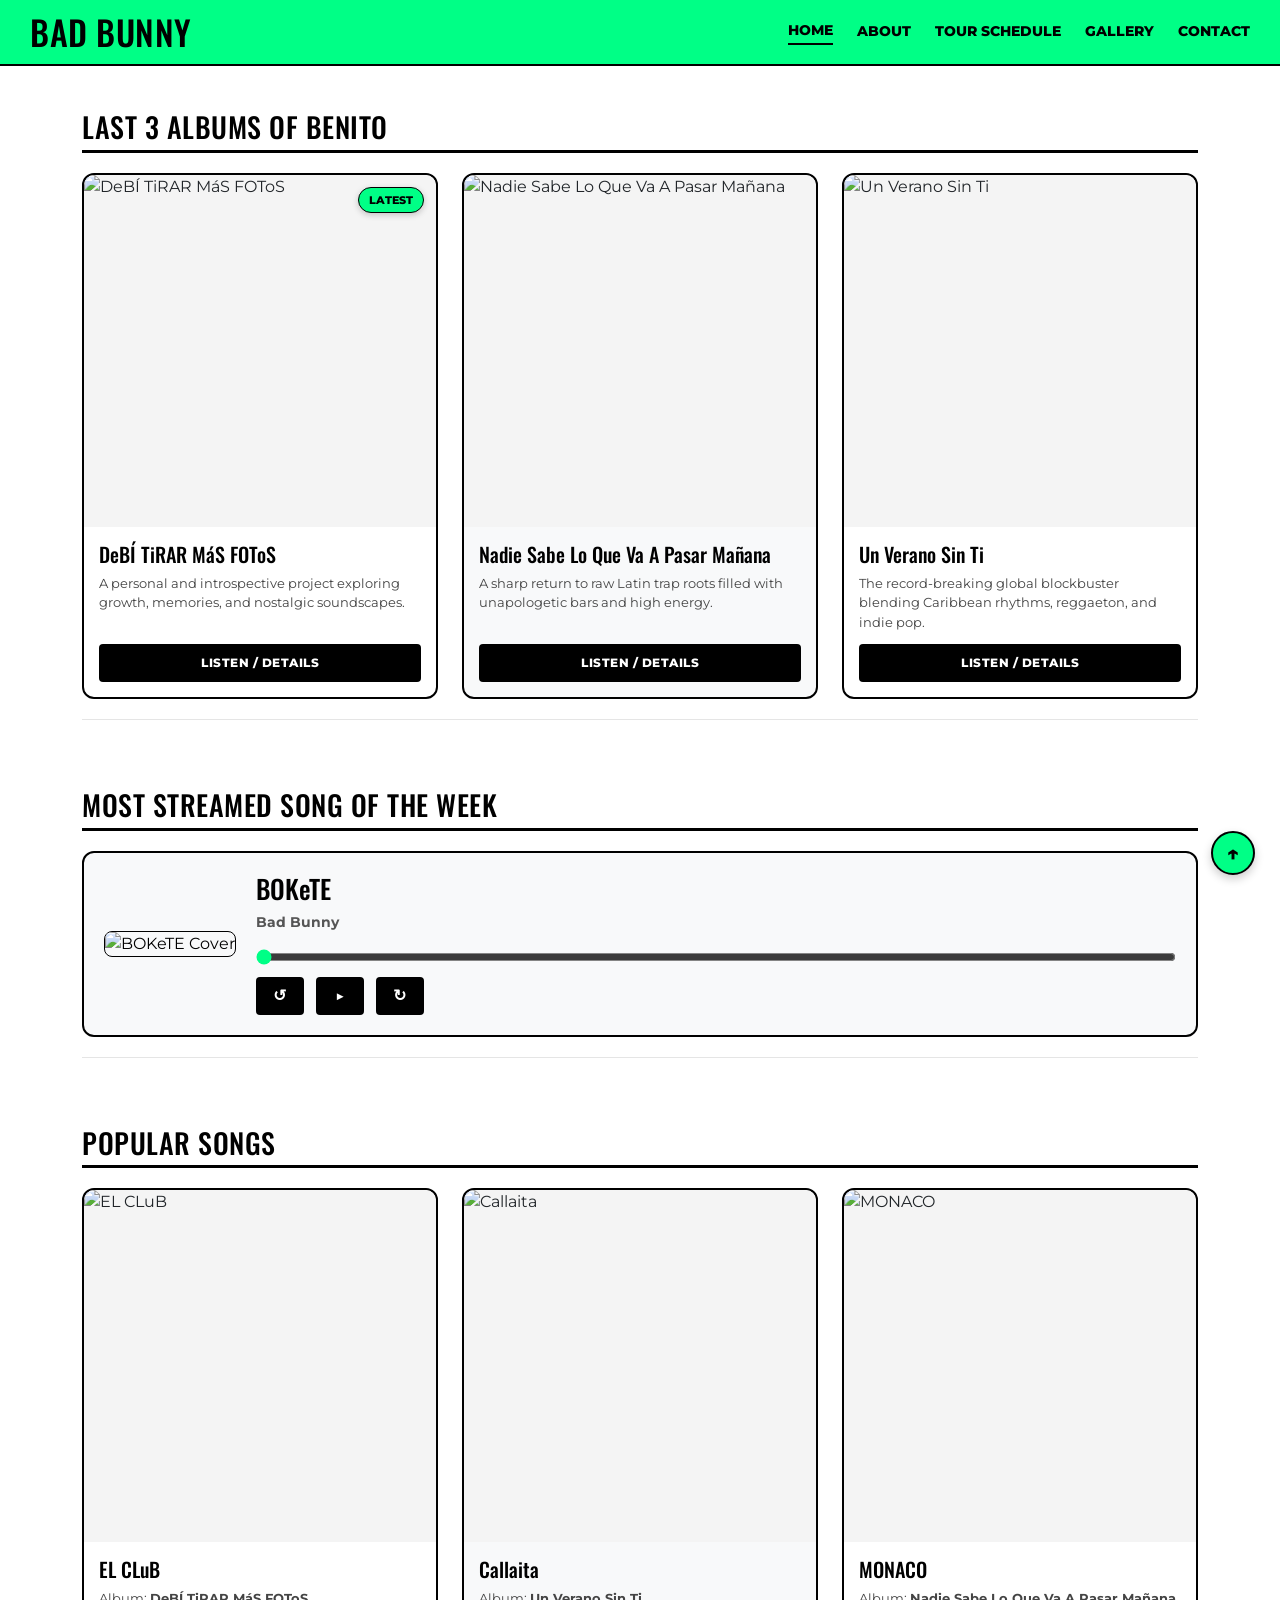
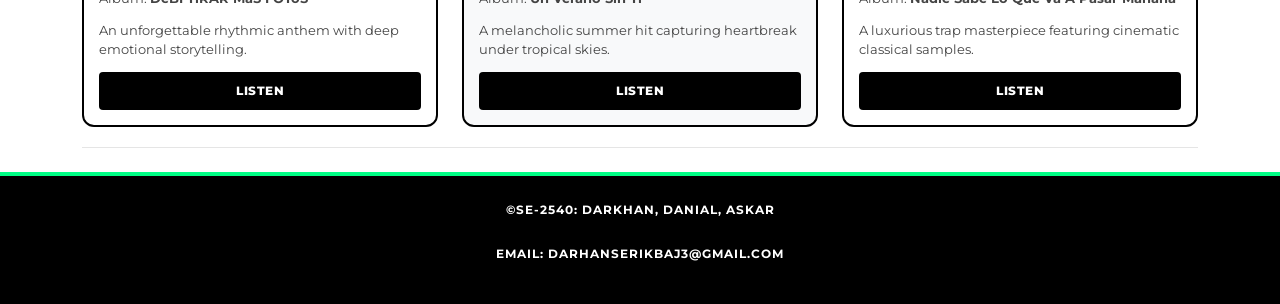
==== index.html @ 66175ad6 "first commit" ====
<!DOCTYPE html>
<html lang="en">
<head>
    <meta charset="UTF-8">
    <meta name="viewport" content="width=device-width, initial-scale=1.0">
    <title>Bad Bunny Fan Hub | Home</title>
    
    <!-- Google Fonts -->
    <link rel="preconnect" href="https://fonts.googleapis.com">
    <link rel="preconnect" href="https://fonts.gstatic.com" crossorigin>
    <link href="https://fonts.googleapis.com/css2?family=Montserrat:wght@400;600;800&family=Oswald:wght@500;700&display=swap" rel="stylesheet">
    
    <!-- Bootstrap 5 CSS -->
    <link href="https://cdn.jsdelivr.net/npm/bootstrap@5.3.2/dist/css/bootstrap.min.css" rel="stylesheet">
    
    <!-- Custom Stylesheet -->
    <link rel="stylesheet" href="css/style.css">
</head>
<body>

    <!-- Fixed Positioning: Back to Top Button -->
    <a href="#top" class="back-to-top" aria-label="Back to top">↑</a>
    <!-- Header & Navigation (Flexbox Layout) -->
    <header class="main-header sticky-top" id="top">
        <div class="logo">
            <h2>Bad Bunny</h2>
        </div>
        
        <button class="burger-menu" id="burger-menu" aria-label="Toggle navigation">
            <span class="bar"></span>
            <span class="bar"></span>
            <span class="bar"></span>
        </button>

        <nav class="nav-links" id="nav-links">
            <a href="index.html" class="active">Home</a>
            <a href="about.html">About</a>
            <a href="tour.html">Tour Schedule</a>
            <a href="gallery.html">Gallery</a>
            <a href="contact.html">Contact</a>
        </nav>
    </header>

    <!-- Main Content Container -->
    <main class="main-content-container py-4">
        <div class="container">

            <!-- Section 1: Albums (Bootstrap Grid) -->
            <section id="albums" class="section-block mb-5">
                <h2 class="section-title">Last 3 Albums of Benito</h2>
                <div class="row g-4">
                    <div class="col-12 col-md-4">
                        <div class="card h-100">
                            <!-- Absolute Positioning Badge -->
                            <span class="card-badge">Latest</span>
                            <img src="https://encrypted-tbn0.gstatic.com/images?q=tbn:ANd9GcTW1ghDEEoeGrYx0Fw_kegBJIexHgOB_OHAY4robn31mQ&s=10" class="card-img-top" alt="DeBÍ TiRAR MáS FOToS" loading="lazy">
                            <div class="card-content">
                                <h3>DeBÍ TiRAR MáS FOToS</h3>
                                <p>A personal and introspective project exploring growth, memories, and nostalgic soundscapes.</p>
                                <a href="tour.html" class="btn card-btn mt-auto">Listen / Details</a>
                            </div>
                        </div>
                    </div>
                    <div class="col-12 col-md-4">
                        <div class="card h-100">
                            <img src="https://i.scdn.co/image/ab67616d0000b2732ea1f035463d11e1fc3b193d" class="card-img-top" alt="Nadie Sabe Lo Que Va A Pasar Mañana" loading="lazy">
                            <div class="card-content">
                                <h3>Nadie Sabe Lo Que Va A Pasar Mañana</h3>
                                <p>A sharp return to raw Latin trap roots filled with unapologetic bars and high energy.</p>
                                <a href="tour.html" class="btn card-btn mt-auto">Listen / Details</a>
                            </div>
                        </div>
                    </div>
                    <div class="col-12 col-md-4">
                        <div class="card h-100">
                            <img src="https://encrypted-tbn0.gstatic.com/images?q=tbn:ANd9GcTIrISsiks4zW-sHj1C3ZH7IzXP04bk4N52OhLWPeNdrw&s=10" class="card-img-top" alt="Un Verano Sin Ti" loading="lazy">
                            <div class="card-content">
                                <h3>Un Verano Sin Ti</h3>
                                <p>The record-breaking global blockbuster blending Caribbean rhythms, reggaeton, and indie pop.</p>
                                <a href="tour.html" class="btn card-btn mt-auto">Listen / Details</a>
                            </div>
                        </div>
                    </div>
                </div>
            </section>

            <!-- Section 2: Music Player -->
            <section id="player" class="section-block mb-5">
                <h2 class="section-title">Most Streamed Song of the Week</h2>
                <div class="player-container">
                    <div class="player-cover">
                        <img src="https://i1.sndcdn.com/artworks-5yYoA8hu64nSq2NM-G4QqVw-t500x500.png" alt="BOKeTE Cover" loading="lazy">
                    </div>
                    <div class="player-info">
                        <h3>BOKeTE</h3>
                        <p class="artist-subtitle">Bad Bunny</p>
            
                        <audio id="audio-element">
                            <source src="bokete.mp3" type="audio/mpeg">
                            Your browser does not support the audio element.
                        </audio>

                        <div class="player-controls">
                            <input type="range" id="seek-bar" value="0" max="100">
                            <div class="button-group">
                                <button id="rewind-btn" class="btn icon-btn" title="Rewind 10s">↺</button>
                                <button id="play-btn" class="btn icon-btn play-icon-btn" title="Play / Pause">▶</button>
                                <button id="forward-btn" class="btn icon-btn" title="Forward 10s">↻</button>
                            </div>
                        </div>
                    </div>
                </div>
            </section>

            <!-- Section 3: Popular Tracks -->
            <section id="tracks" class="section-block">
                <h2 class="section-title">Popular Songs</h2>
                <div class="row g-4">
                    <div class="col-12 col-md-4">
                        <div class="card h-100">
                            <img src="https://images.genius.com/828187b5f0f1690aaadba7a6a3a61a8c.680x680x1.png" class="card-img-top" alt="EL CLuB" loading="lazy">
                            <div class="card-content">
                                <h3>EL CLuB</h3>
                                <p>Album: <strong>DeBÍ TiRAR MáS FOToS</strong></p>
                                <p>An unforgettable rhythmic anthem with deep emotional storytelling.</p>
                                <a href="https://music.apple.com" target="_blank" rel="noopener noreferrer" class="btn card-btn mt-auto">Listen</a>
                            </div>
                        </div>
                    </div>
                    <div class="col-12 col-md-4">
                        <div class="card h-100">
                            <img src="https://images.genius.com/0daaff2dd295e55d36bff74242e6f052.1000x1000x1.png" class="card-img-top" alt="Callaita" loading="lazy">
                            <div class="card-content">
                                <h3>Callaita</h3>
                                <p>Album: <strong>Un Verano Sin Ti</strong></p>
                                <p>A melancholic summer hit capturing heartbreak under tropical skies.</p>
                                <a href="https://music.apple.com" target="_blank" rel="noopener noreferrer" class="btn card-btn mt-auto">Listen</a>
                            </div>
                        </div>
                    </div>
                    <div class="col-12 col-md-4">
                        <div class="card h-100">
                            <img src="https://images.genius.com/fea8b559c0913ba2769e1125d32e6db0.1000x1000x1.jpg" class="card-img-top" alt="MONACO" loading="lazy">
                            <div class="card-content">
                                <h3>MONACO</h3>
                                <p>Album: <strong>Nadie Sabe Lo Que Va A Pasar Mañana</strong></p>
                                <p>A luxurious trap masterpiece featuring cinematic classical samples.</p>
                                <a href="https://music.apple.com" target="_blank" rel="noopener noreferrer" class="btn card-btn mt-auto">Listen</a>
                            </div>
                        </div>
                    </div>
                </div>
            </section>

        </div>
    </main>

    <!-- Footer with Contact Info & Social Links -->
    <footer class="main-footer">
        <div class="footer-content">
            <p>&copy;SE-2540: Darkhan, Danial, Askar</p>
            <p class="footer-contact">Email: <a href="darhanserikbaj3@gmail.com"></a>darhanserikbaj3@gmail.com</p>
        </div>
    </footer>

    <!-- Bootstrap 5 JS -->
    <script src="https://cdn.jsdelivr.net/npm/bootstrap@5.3.2/dist/js/bootstrap.bundle.min.js"></script>
    
    <!-- Audio Player & Burger Menu JavaScript -->
    <script>
        const audio = document.getElementById('audio-element');
        const playBtn = document.getElementById('play-btn');
        const rewindBtn = document.getElementById('rewind-btn');
        const forwardBtn = document.getElementById('forward-btn');
        const seekBar = document.getElementById('seek-bar');

        if(playBtn) {
            playBtn.addEventListener('click', () => {
                if (audio.paused) {
                    audio.play();
                    playBtn.textContent = '❚❚';
                } else {
                    audio.pause();
                    playBtn.textContent = '▶';
                }
            });
            rewindBtn.addEventListener('click', () => audio.currentTime = Math.max(0, audio.currentTime - 10));
            forwardBtn.addEventListener('click', () => {
                if (audio.duration) audio.currentTime = Math.min(audio.duration, audio.currentTime + 10);
            });
            audio.addEventListener('timeupdate', () => {
                if (audio.duration) seekBar.value = (audio.currentTime / audio.duration) * 100;
            });
            seekBar.addEventListener('input', () => {
                if (audio.duration) audio.currentTime = (seekBar.value / 100) * audio.duration;
            });
        }

        const burgerMenu = document.getElementById('burger-menu');
        const navLinks = document.getElementById('nav-links');
        burgerMenu.addEventListener('click', () => {
            burgerMenu.classList.toggle('active');
            navLinks.classList.toggle('active');
        });
    </script>
</body>
</html>
---- css/style.css ----
/* ===================================================
   1. GOOGLE FONTS IMPORT & CSS VARIABLES
   =================================================== */
@import url('https://fonts.googleapis.com/css2?family=Montserrat:wght@400;600;800&family=Oswald:wght@500;700&display=swap');

:root {
    --primary-color: #00ff86;
    --dark-bg: #000000;
    --light-bg: #ffffff;
    --card-alt-bg: #f8f9fa;
    --font-heading: 'Oswald', sans-serif;
    --font-body: 'Montserrat', sans-serif;
}

/* ===================================================
   2. BASE & STICKY FOOTER LAYOUT
   =================================================== */
html {
    scroll-behavior: smooth;
    height: 100%;
}

* {
    box-sizing: border-box;
    margin: 0;
    padding: 0;
}

body {
    display: flex;
    flex-direction: column;
    min-height: 100vh;
    font-family: var(--font-body);
    background-color: var(--light-bg);
    color: var(--dark-bg);
    line-height: 1.5;
}

/* Flex grow container ensures the main content expands to push footer down */
.main-content-container, 
main {
    flex: 1 0 auto;
    width: 100%;
}

/* ===================================================
   3. HEADER & FLEXBOX NAVIGATION
   =================================================== */
.main-header {
    background-color: var(--primary-color);
    color: var(--dark-bg);
    padding: 15px 30px;
    border-bottom: 2px solid var(--dark-bg);
    position: sticky;
    top: 0;
    z-index: 1000;
    display: flex;
    align-items: center;
    justify-content: space-between; 
}

.main-header h2 {
    font-family: var(--font-heading);
    font-size: 34px;
    letter-spacing: 0.5px;
    text-transform: uppercase;
    color: var(--dark-bg);
    margin: 0;
    line-height: 1;
}

.main-header .nav-links {
    display: flex;
    gap: 24px;
    align-items: center;
}

.main-header .nav-links a {
    color: var(--dark-bg);
    text-decoration: none;
    font-family: var(--font-body);
    font-weight: 800;
    font-size: 14px;
    text-transform: uppercase;
    transition: color 0.2s ease, border-bottom 0.2s ease;
    padding-bottom: 2px;
}

.main-header .nav-links a:hover,
.main-header .nav-links a:focus {
    color: #ffffff;
    outline: none;
}

.main-header .nav-links a.active {
    border-bottom: 2px solid var(--dark-bg);
}

/* Burger Menu Button (Relative Position) */
.burger-menu {
    display: none;
    flex-direction: column;
    justify-content: space-between;
    width: 30px;
    height: 21px;
    background: transparent;
    border: none;
    cursor: pointer;
    padding: 0;
    z-index: 1100;
    position: relative;
}

.burger-menu .bar {
    width: 100%;
    height: 3px;
    background-color: var(--dark-bg);
    border-radius: 2px;
    transition: all 0.3s ease;
}

.burger-menu.active .bar:nth-child(1) {
    transform: translateY(9px) rotate(45deg);
}

.burger-menu.active .bar:nth-child(2) {
    opacity: 0;
}

.burger-menu.active .bar:nth-child(3) {
    transform: translateY(-9px) rotate(-45deg);
}

/* ===================================================
   4. SECTION BLOCKS & TYPOGRAPHY
   =================================================== */
.section-block {
    background: var(--light-bg);
    padding: 20px 0;
    border-bottom: 1px solid #e5e5e5;
}

.section-title {
    margin-bottom: 20px;
    color: var(--dark-bg);
    font-family: var(--font-heading);
    font-size: 28px;
    text-transform: uppercase;
    letter-spacing: 0.5px;
    border-bottom: 3px solid var(--dark-bg);
    padding-bottom: 6px;
}

/* ===================================================
   5. CARDS, BORDERS, POSITIONING & PSEUDO-CLASSES
   =================================================== */
.card {
    background: var(--light-bg);
    border: 2px solid var(--dark-bg);
    border-radius: 12px;
    overflow: hidden;
    display: flex;
    flex-direction: column;
    transition: transform 0.2s ease, box-shadow 0.2s ease;
    position: relative; /* Container for absolute child elements */
}

/* ABSOLUTE POSITIONING REQUIREMENT */
.card-badge {
    position: absolute;
    top: 12px;
    right: 12px;
    background-color: var(--primary-color);
    color: var(--dark-bg);
    font-family: var(--font-body);
    font-weight: 800;
    font-size: 11px;
    text-transform: uppercase;
    padding: 4px 10px;
    border-radius: 20px;
    border: 1px solid var(--dark-bg);
    box-shadow: 0 2px 6px rgba(0,0,0,0.2);
    z-index: 10;
}

/* FIXED POSITIONING REQUIREMENT */
.back-to-top {
    position: fixed;
    bottom: 25px;
    right: 25px;
    width: 44px;
    height: 44px;
    background-color: var(--primary-color);
    color: var(--dark-bg);
    border: 2px solid var(--dark-bg);
    border-radius: 50%;
    display: flex;
    align-items: center;
    justify-content: center;
    font-weight: 800;
    font-size: 20px;
    text-decoration: none;
    box-shadow: 0 4px 10px rgba(0,0,0,0.2);
    z-index: 1050;
    transition: transform 0.2s ease, background-color 0.2s ease;
}

.back-to-top:hover,
.back-to-top:focus {
    background-color: var(--dark-bg);
    color: var(--primary-color);
    transform: translateY(-3px);
    outline: none;
}

.card img, 
.card .card-img-top {
    border-top-left-radius: 10px;
    border-top-right-radius: 10px;
    width: 100%;
    aspect-ratio: 1 / 1;
    object-fit: cover;
    background-color: #f4f4f4;
}

/* Alternating Card Backgrounds using :nth-child() */
.row .col-12:nth-child(even) .card {
    background-color: var(--card-alt-bg);
}

.card:hover {
    transform: translateY(-4px);
    box-shadow: 0 6px 18px rgba(0,0,0,0.15);
}

.card-content {
    padding: 15px;
    display: flex;
    flex-direction: column;
    flex-grow: 1;
}

.card-content h3 {
    font-family: var(--font-heading);
    font-size: 20px;
    color: var(--dark-bg);
    margin-bottom: 8px;
}

.card-content p {
    color: #444444;
    font-size: 13px;
    margin-bottom: 12px;
}

/* ===================================================
   6. CUSTOM CSS GRID LAYOUTS (REQUIREMENT)
   =================================================== */
.gallery-grid {
    display: grid;
    grid-template-columns: repeat(3, 1fr);
    gap: 24px;
}

.tour-grid {
    display: grid;
    grid-template-columns: repeat(3, 1fr);
    gap: 20px;
}

.tour-grid-card {
    background: var(--card-alt-bg);
    border: 2px solid var(--dark-bg);
    border-radius: 10px;
    padding: 20px;
    transition: transform 0.2s ease;
}

.tour-grid-card:hover {
    transform: translateY(-3px);
}

.tour-grid-card h3 {
    font-family: var(--font-heading);
    font-size: 20px;
    margin-bottom: 8px;
}

.tour-grid-card p {
    font-size: 13px;
    color: #444444;
    margin: 0;
}

/* ===================================================
   7. BUTTONS & CONTROLS
   =================================================== */
.btn {
    display: inline-block;
    text-align: center;
    background-color: var(--dark-bg);
    color: #ffffff;
    border: none;
    border-radius: 4px;
    padding: 10px 14px;
    font-family: var(--font-body);
    font-size: 12px;
    font-weight: 800;
    text-transform: uppercase;
    letter-spacing: 0.5px;
    transition: background-color 0.2s ease, color 0.2s ease;
    text-decoration: none;
    cursor: pointer;
}

.btn:hover, 
.btn:focus {
    background-color: var(--primary-color);
    color: var(--dark-bg);
    outline: none;
}

/* ===================================================
   8. AUDIO PLAYER
   =================================================== */
.player-container {
    display: flex;
    gap: 20px;
    align-items: center;
    background: var(--card-alt-bg);
    border: 2px solid var(--dark-bg);
    border-radius: 12px;
    padding: 20px;
}

.player-cover img {
    width: 140px;
    height: 140px;
    object-fit: cover;
    border: 1px solid var(--dark-bg);
    border-radius: 8px;
}

.player-info {
    flex-grow: 1;
}

.player-info h3 {
    font-family: var(--font-heading);
    font-size: 26px;
}

.artist-subtitle {
    font-weight: 700;
    color: #555555;
    font-size: 14px;
}

.player-controls {
    display: flex;
    flex-direction: column;
    gap: 12px;
    margin-top: 10px;
    width: 100%;
}

#seek-bar {
    width: 100%;
    accent-color: var(--primary-color);
    cursor: pointer;
}

.button-group {
    display: flex;
    gap: 12px;
}

.icon-btn {
    font-size: 16px;
    min-width: 48px;
    height: 38px;
    display: inline-flex;
    align-items: center;
    justify-content: center;
}

/* ===================================================
   9. TABLES & FORMS
   =================================================== */
.custom-table {
    width: 100%;
    border-collapse: collapse;
    margin-top: 15px;
    border-radius: 8px;
    overflow: hidden;
}

.custom-table th, 
.custom-table td {
    padding: 12px 15px;
    border: 1px solid #dddddd;
    text-align: left;
}

.custom-table th {
    background-color: var(--dark-bg);
    color: var(--primary-color);
    font-family: var(--font-heading);
    text-transform: uppercase;
}

/* Alternating Table Rows via :nth-child() */
.custom-table tbody tr:nth-child(even) {
    background-color: #f2f2f2;
}

.form-control:focus {
    border-color: var(--primary-color);
    box-shadow: 0 0 0 0.25rem rgba(0, 255, 134, 0.25);
}

/* ===================================================
   10. FOOTER WITH CONTACT & SOCIAL LINKS
   =================================================== */
.main-footer {
    flex-shrink: 0;
    margin-top: auto;
    background-color: var(--dark-bg);
    border-top: 4px solid var(--primary-color);
    color: #ffffff;
    text-align: center;
    padding: 25px 15px;
    font-family: var(--font-body);
    font-size: 12px;
    font-weight: 700;
    text-transform: uppercase;
    letter-spacing: 1px;
}

.footer-content {
    display: flex;
    flex-direction: column;
    gap: 10px;
    align-items: center;
}

.footer-contact a {
    color: var(--primary-color);
    text-decoration: none;
}

.footer-contact a:hover {
    text-decoration: underline;
}

.footer-socials {
    display: flex;
    gap: 18px;
    margin-top: 4px;
}

.footer-socials a {
    color: #ffffff;
    text-decoration: none;
    transition: color 0.2s ease;
}

.footer-socials a:hover,
.footer-socials a:focus {
    color: var(--primary-color);
}

/* ===================================================
   11. RESPONSIVE MEDIA QUERIES
   =================================================== */
@media screen and (max-width: 768px) {
    .burger-menu {
        display: flex;
    }

    .main-header .nav-links {
        position: absolute;
        top: 100%;
        left: 0;
        width: 100%;
        background-color: var(--primary-color);
        flex-direction: column;
        padding: 20px 0;
        gap: 18px;
        border-bottom: 2px solid var(--dark-bg);
        display: none;
        box-shadow: 0 4px 10px rgba(0, 0, 0, 0.15);
    }

    .main-header .nav-links.active {
        display: flex;
    }

    /* Custom Grid Responsive Breakpoints */
    .gallery-grid {
        grid-template-columns: repeat(2, 1fr);
    }

    .tour-grid {
        grid-template-columns: 1fr;
    }

    .player-container {
        flex-direction: column;
        text-align: center;
    }

    .player-cover img {
        margin: 0 auto;
    }

    .button-group {
        justify-content: center;
    }
}

@media screen and (max-width: 480px) {
    .main-header {
        padding: 12px 20px;
    }

    .main-header h2 {
        font-size: 28px;
    }

    .section-title {
        font-size: 22px;
    }

    .gallery-grid {
        grid-template-columns: 1fr;
    }

    .back-to-top {
        width: 38px;
        height: 38px;
        font-size: 16px;
        bottom: 15px;
        right: 15px;
    }
}
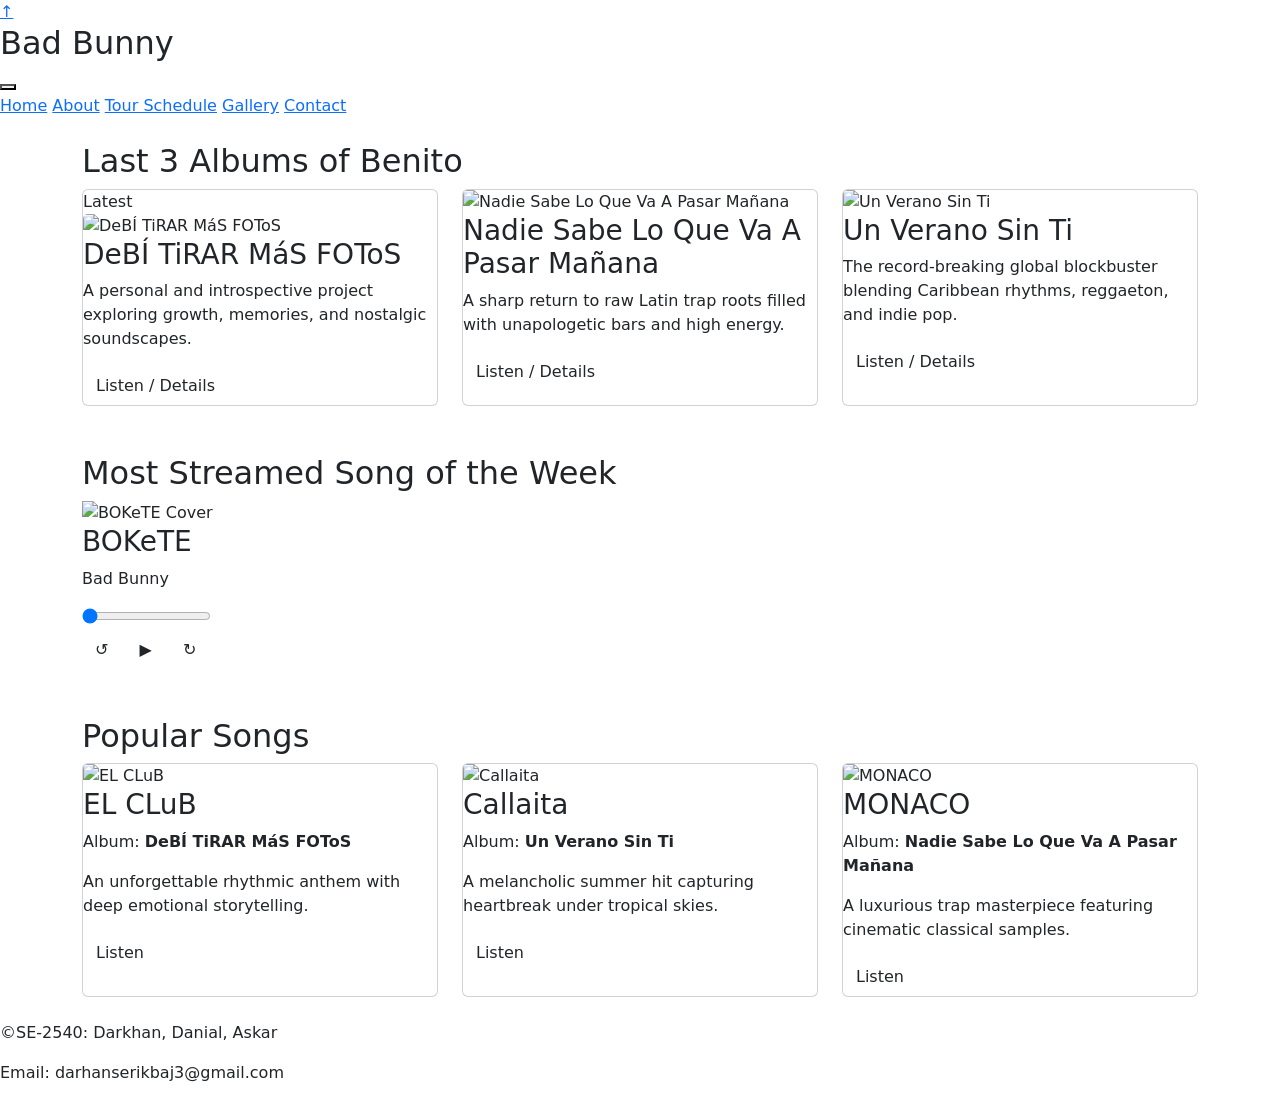
==== commit 353f2f3a: "added mainpage" ====
--- a/index.html
+++ b/index.html
@@ -5,22 +5,17 @@
     <meta name="viewport" content="width=device-width, initial-scale=1.0">
     <title>Bad Bunny Fan Hub | Home</title>
     
-    <!-- Google Fonts -->
     <link rel="preconnect" href="https://fonts.googleapis.com">
     <link rel="preconnect" href="https://fonts.gstatic.com" crossorigin>
     <link href="https://fonts.googleapis.com/css2?family=Montserrat:wght@400;600;800&family=Oswald:wght@500;700&display=swap" rel="stylesheet">
     
-    <!-- Bootstrap 5 CSS -->
     <link href="https://cdn.jsdelivr.net/npm/bootstrap@5.3.2/dist/css/bootstrap.min.css" rel="stylesheet">
     
-    <!-- Custom Stylesheet -->
     <link rel="stylesheet" href="css/style.css">
 </head>
 <body>
-
-    <!-- Fixed Positioning: Back to Top Button -->
+    <div id="top"></div>
     <a href="#top" class="back-to-top" aria-label="Back to top">↑</a>
-    <!-- Header & Navigation (Flexbox Layout) -->
     <header class="main-header sticky-top" id="top">
         <div class="logo">
             <h2>Bad Bunny</h2>
@@ -41,17 +36,14 @@
         </nav>
     </header>
 
-    <!-- Main Content Container -->
     <main class="main-content-container py-4">
         <div class="container">
 
-            <!-- Section 1: Albums (Bootstrap Grid) -->
             <section id="albums" class="section-block mb-5">
                 <h2 class="section-title">Last 3 Albums of Benito</h2>
                 <div class="row g-4">
                     <div class="col-12 col-md-4">
                         <div class="card h-100">
-                            <!-- Absolute Positioning Badge -->
                             <span class="card-badge">Latest</span>
                             <img src="https://encrypted-tbn0.gstatic.com/images?q=tbn:ANd9GcTW1ghDEEoeGrYx0Fw_kegBJIexHgOB_OHAY4robn31mQ&s=10" class="card-img-top" alt="DeBÍ TiRAR MáS FOToS" loading="lazy">
                             <div class="card-content">
@@ -84,7 +76,6 @@
                 </div>
             </section>
 
-            <!-- Section 2: Music Player -->
             <section id="player" class="section-block mb-5">
                 <h2 class="section-title">Most Streamed Song of the Week</h2>
                 <div class="player-container">
@@ -96,7 +87,7 @@
                         <p class="artist-subtitle">Bad Bunny</p>
             
                         <audio id="audio-element">
-                            <source src="bokete.mp3" type="audio/mpeg">
+                            <source src="assests/audio/bokete.mp3" type="audio/mpeg">
                             Your browser does not support the audio element.
                         </audio>
 
@@ -112,7 +103,6 @@
                 </div>
             </section>
 
-            <!-- Section 3: Popular Tracks -->
             <section id="tracks" class="section-block">
                 <h2 class="section-title">Popular Songs</h2>
                 <div class="row g-4">
@@ -155,7 +145,6 @@
         </div>
     </main>
 
-    <!-- Footer with Contact Info & Social Links -->
     <footer class="main-footer">
         <div class="footer-content">
             <p>&copy;SE-2540: Darkhan, Danial, Askar</p>
@@ -166,7 +155,6 @@
     <!-- Bootstrap 5 JS -->
     <script src="https://cdn.jsdelivr.net/npm/bootstrap@5.3.2/dist/js/bootstrap.bundle.min.js"></script>
     
-    <!-- Audio Player & Burger Menu JavaScript -->
     <script>
         const audio = document.getElementById('audio-element');
         const playBtn = document.getElementById('play-btn');
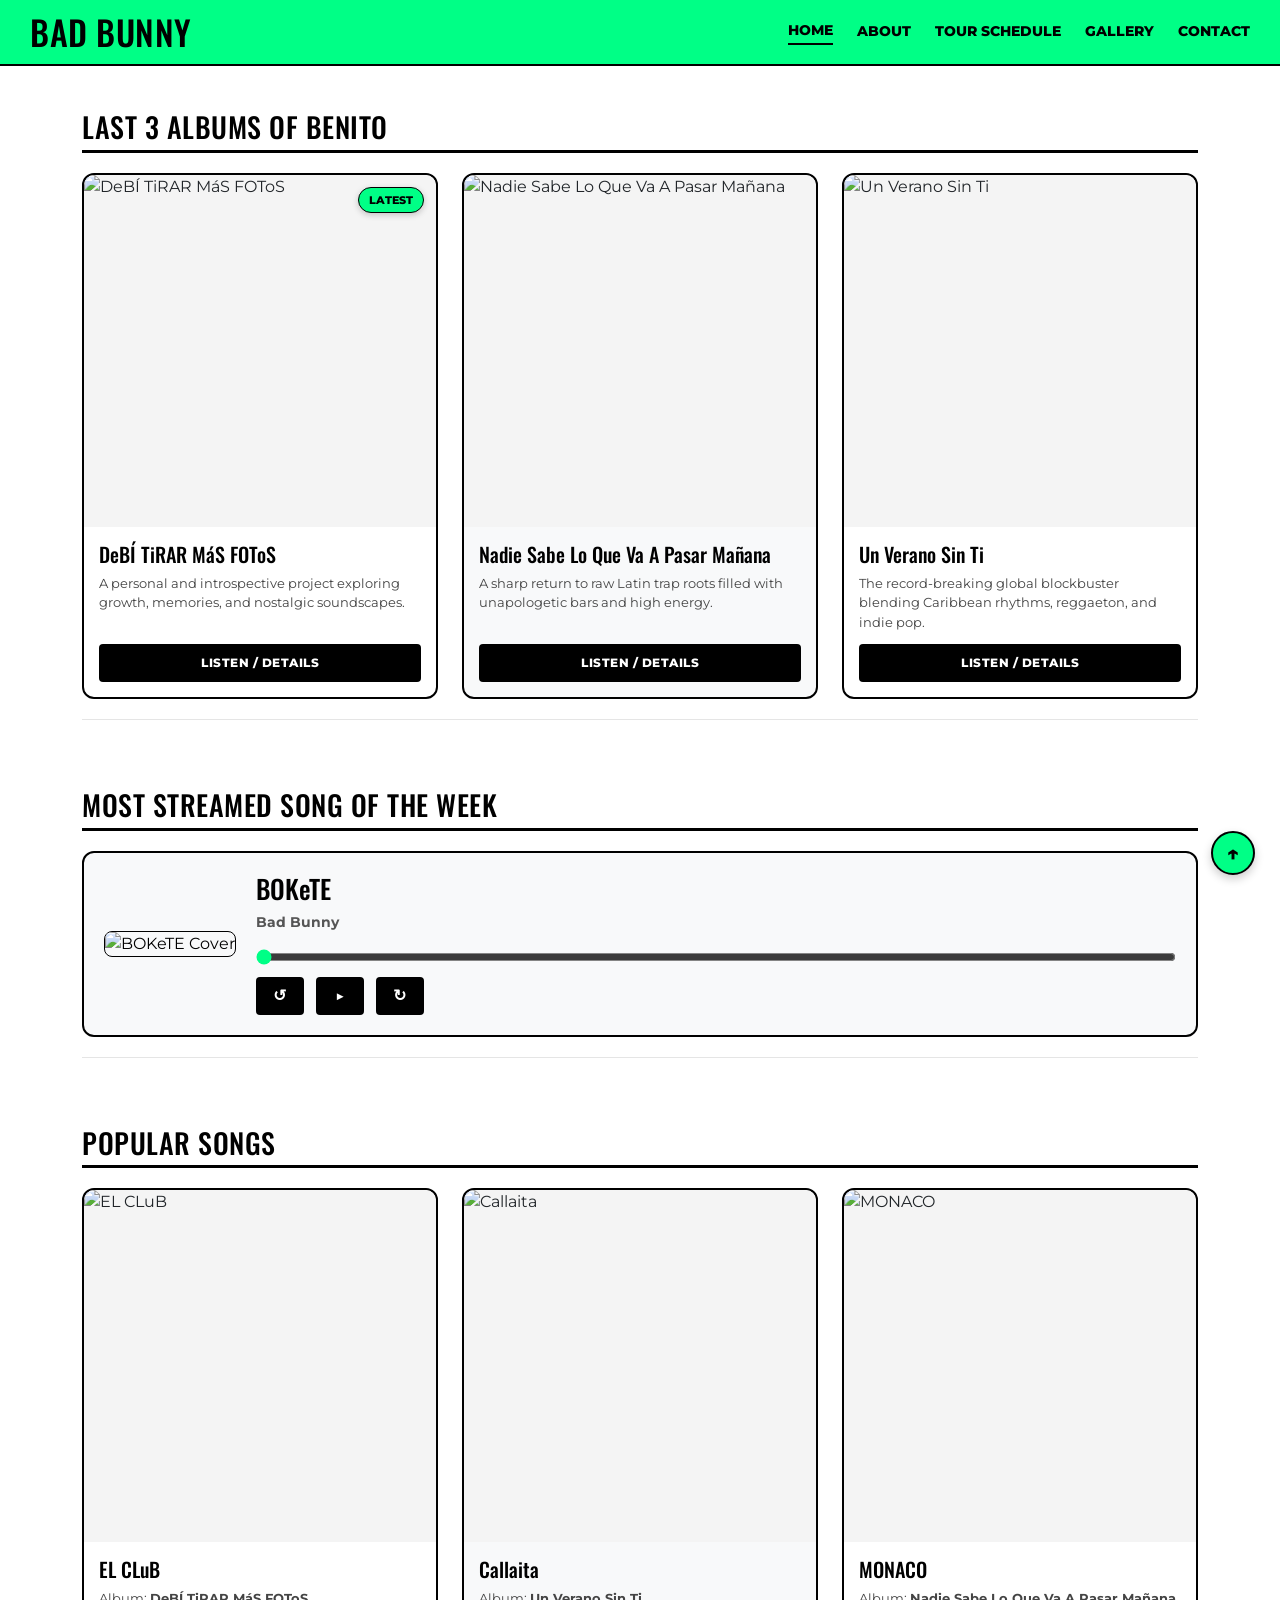
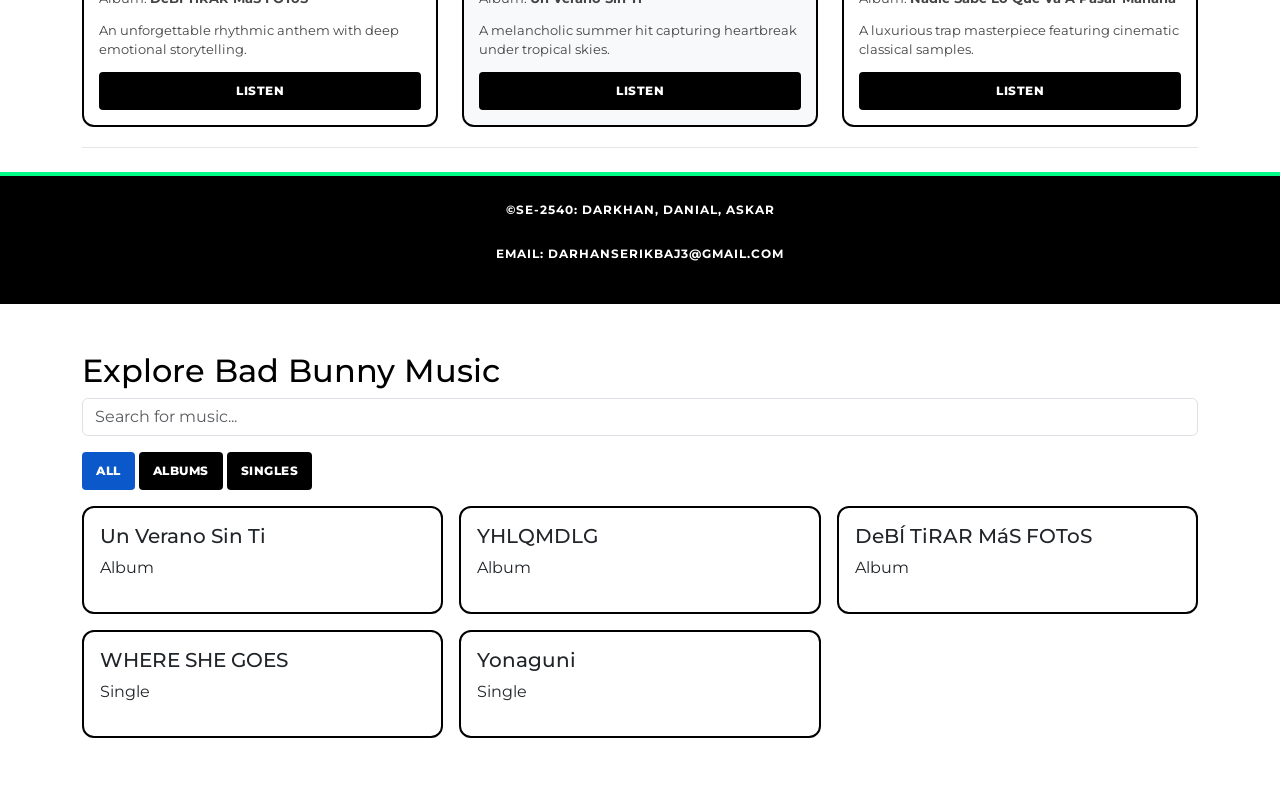
==== commit 9a31cab3: "feat: add search filter and gallery" ====
--- a/index.html
+++ b/index.html
@@ -191,5 +191,91 @@
             navLinks.classList.toggle('active');
         });
     </script>
+
+<section class="container my-5">
+  <h2>Explore Bad Bunny Music</h2>
+
+  <input
+    type="text"
+    id="musicSearch"
+    class="form-control mb-3"
+    placeholder="Search for music..."
+  >
+
+  <div class="mb-3">
+    <button
+      class="btn btn-primary music-filter active"
+      data-filter="all">
+      All
+    </button>
+
+    <button
+      class="btn btn-outline-primary music-filter"
+      data-filter="album">
+      Albums
+    </button>
+
+    <button
+      class="btn btn-outline-primary music-filter"
+      data-filter="single">
+      Singles
+    </button>
+  </div>
+
+  <div class="row g-3" id="musicList">
+
+    <div class="col-md-4 music-item"
+         data-category="album">
+      <div class="card p-3">
+        <h5>Un Verano Sin Ti</h5>
+        <p>Album</p>
+      </div>
+    </div>
+
+    <div class="col-md-4 music-item"
+         data-category="album">
+      <div class="card p-3">
+        <h5>YHLQMDLG</h5>
+        <p>Album</p>
+      </div>
+    </div>
+
+    <div class="col-md-4 music-item"
+         data-category="album">
+      <div class="card p-3">
+        <h5>DeBÍ TiRAR MáS FOToS</h5>
+        <p>Album</p>
+      </div>
+    </div>
+
+    <div class="col-md-4 music-item"
+         data-category="single">
+      <div class="card p-3">
+        <h5>WHERE SHE GOES</h5>
+        <p>Single</p>
+      </div>
+    </div>
+
+    <div class="col-md-4 music-item"
+         data-category="single">
+      <div class="card p-3">
+        <h5>Yonaguni</h5>
+        <p>Single</p>
+      </div>
+    </div>
+
+  </div>
+
+  <p id="noMusicResults"
+     class="mt-3"
+     style="display:none;">
+    No matching music found.
+  </p>
+</section>
+
+
+<script src="https://code.jquery.com/jquery-3.7.1.min.js"></script>
+<script src="js/gallery.js"></script>
+
 </body>
 </html>
--- a/css/style.css
+++ b/css/style.css
@@ -0,0 +1,591 @@
+/*-----------------
+html, body, * and all common things
+-----------------*/
+@import url('https://fonts.googleapis.com/css2?family=Montserrat:wght@400;600;800&family=Oswald:wght@500;700&display=swap');
+
+:root {
+    --primary-color: #00ff86;
+    --dark-bg: #000000;
+    --light-bg: #ffffff;
+    --card-alt-bg: #f8f9fa;
+    --font-heading: 'Oswald', sans-serif;
+    --font-body: 'Montserrat', sans-serif;
+}
+
+html {
+    scroll-behavior: smooth;
+    height: 100%;
+}
+
+* {
+    box-sizing: border-box;
+    margin: 0;
+    padding: 0;
+}
+
+body {
+    display: flex;
+    flex-direction: column;
+    min-height: 100vh;
+    font-family: var(--font-body);
+    background-color: var(--light-bg);
+    color: var(--dark-bg);
+    line-height: 1.5;
+}
+
+/* Container & Sticky Layout */
+.main-content-container, 
+main {
+    flex: 1 0 auto;
+    width: 100%;
+}
+
+/* Header & Navigation */
+.main-header {
+    background-color: var(--primary-color);
+    color: var(--dark-bg);
+    padding: 15px 30px;
+    border-bottom: 2px solid var(--dark-bg);
+    position: sticky;
+    top: 0;
+    z-index: 1000;
+    display: flex;
+    align-items: center;
+    justify-content: space-between; 
+}
+
+.main-header h2 {
+    font-family: var(--font-heading);
+    font-size: 34px;
+    letter-spacing: 0.5px;
+    text-transform: uppercase;
+    color: var(--dark-bg);
+    margin: 0;
+    line-height: 1;
+}
+
+.main-header .nav-links {
+    display: flex;
+    gap: 24px;
+    align-items: center;
+}
+
+.main-header .nav-links a {
+    color: var(--dark-bg);
+    text-decoration: none;
+    font-family: var(--font-body);
+    font-weight: 800;
+    font-size: 14px;
+    text-transform: uppercase;
+    transition: color 0.2s ease, border-bottom 0.2s ease;
+    padding-bottom: 2px;
+}
+
+.main-header .nav-links a:hover,
+.main-header .nav-links a:focus {
+    color: #ffffff;
+    outline: none;
+}
+
+.main-header .nav-links a.active {
+    border-bottom: 2px solid var(--dark-bg);
+}
+
+/* Burger Menu */
+.burger-menu {
+    display: none;
+    flex-direction: column;
+    justify-content: space-between;
+    width: 30px;
+    height: 21px;
+    background: transparent;
+    border: none;
+    cursor: pointer;
+    padding: 0;
+    z-index: 1100;
+    position: relative;
+}
+
+.burger-menu .bar {
+    width: 100%;
+    height: 3px;
+    background-color: var(--dark-bg);
+    border-radius: 2px;
+    transition: all 0.3s ease;
+}
+
+.burger-menu.active .bar:nth-child(1) {
+    transform: translateY(9px) rotate(45deg);
+}
+
+.burger-menu.active .bar:nth-child(2) {
+    opacity: 0;
+}
+
+.burger-menu.active .bar:nth-child(3) {
+    transform: translateY(-9px) rotate(-45deg);
+}
+
+/* Sections & Common Typography */
+.section-block {
+    background: var(--light-bg);
+    padding: 20px 0;
+    border-bottom: 1px solid #e5e5e5;
+}
+
+.section-title {
+    margin-bottom: 20px;
+    color: var(--dark-bg);
+    font-family: var(--font-heading);
+    font-size: 28px;
+    text-transform: uppercase;
+    letter-spacing: 0.5px;
+    border-bottom: 3px solid var(--dark-bg);
+    padding-bottom: 6px;
+}
+
+/* Common Card Styles */
+.card {
+    background: var(--light-bg);
+    border: 2px solid var(--dark-bg);
+    border-radius: 12px;
+    overflow: hidden;
+    display: flex;
+    flex-direction: column;
+    transition: transform 0.2s ease, box-shadow 0.2s ease;
+    position: relative;
+}
+
+.card img, 
+.card .card-img-top {
+    border-top-left-radius: 10px;
+    border-top-right-radius: 10px;
+    width: 100%;
+    aspect-ratio: 1 / 1;
+    object-fit: cover;
+    background-color: #f4f4f4;
+}
+
+.row .col-12:nth-child(even) .card {
+    background-color: var(--card-alt-bg);
+}
+
+.card:hover {
+    transform: translateY(-4px);
+    box-shadow: 0 6px 18px rgba(0,0,0,0.15);
+}
+
+.card-content {
+    padding: 15px;
+    display: flex;
+    flex-direction: column;
+    flex-grow: 1;
+}
+
+.card-content h3 {
+    font-family: var(--font-heading);
+    font-size: 20px;
+    color: var(--dark-bg);
+    margin-bottom: 8px;
+}
+
+.card-content p {
+    color: #444444;
+    font-size: 13px;
+    margin-bottom: 12px;
+}
+
+/* Common Buttons */
+.btn {
+    display: inline-block;
+    text-align: center;
+    background-color: var(--dark-bg);
+    color: #ffffff;
+    border: none;
+    border-radius: 4px;
+    padding: 10px 14px;
+    font-family: var(--font-body);
+    font-size: 12px;
+    font-weight: 800;
+    text-transform: uppercase;
+    letter-spacing: 0.5px;
+    transition: background-color 0.2s ease, color 0.2s ease;
+    text-decoration: none;
+    cursor: pointer;
+}
+
+.btn:hover, 
+.btn:focus {
+    background-color: var(--primary-color);
+    color: var(--dark-bg);
+    outline: none;
+}
+
+/* Back to Top Button */
+.back-to-top {
+    position: fixed;
+    bottom: 25px;
+    right: 25px;
+    width: 44px;
+    height: 44px;
+    background-color: var(--primary-color);
+    color: var(--dark-bg);
+    border: 2px solid var(--dark-bg);
+    border-radius: 50%;
+    display: flex;
+    align-items: center;
+    justify-content: center;
+    font-weight: 800;
+    font-size: 20px;
+    text-decoration: none;
+    box-shadow: 0 4px 10px rgba(0,0,0,0.2);
+    z-index: 1050;
+    transition: transform 0.2s ease, background-color 0.2s ease;
+}
+
+.back-to-top:hover,
+.back-to-top:focus {
+    background-color: var(--dark-bg);
+    color: var(--primary-color);
+    transform: translateY(-3px);
+    outline: none;
+}
+
+/* Footer */
+.main-footer {
+    flex-shrink: 0;
+    margin-top: auto;
+    background-color: var(--dark-bg);
+    border-top: 4px solid var(--primary-color);
+    color: #ffffff;
+    text-align: center;
+    padding: 25px 15px;
+    font-family: var(--font-body);
+    font-size: 12px;
+    font-weight: 700;
+    text-transform: uppercase;
+    letter-spacing: 1px;
+}
+
+.footer-content {
+    display: flex;
+    flex-direction: column;
+    gap: 10px;
+    align-items: center;
+}
+
+.footer-contact a {
+    color: var(--primary-color);
+    text-decoration: none;
+}
+
+.footer-contact a:hover {
+    text-decoration: underline;
+}
+
+.footer-socials {
+    display: flex;
+    gap: 18px;
+    margin-top: 4px;
+}
+
+.footer-socials a {
+    color: #ffffff;
+    text-decoration: none;
+    transition: color 0.2s ease;
+}
+
+.footer-socials a:hover,
+.footer-socials a:focus {
+    color: var(--primary-color);
+}
+
+/* Common Media Queries */
+@media screen and (max-width: 768px) {
+    .burger-menu {
+        display: flex;
+    }
+
+    .main-header .nav-links {
+        position: absolute;
+        top: 100%;
+        left: 0;
+        width: 100%;
+        background-color: var(--primary-color);
+        flex-direction: column;
+        padding: 20px 0;
+        gap: 18px;
+        border-bottom: 2px solid var(--dark-bg);
+        display: none;
+        box-shadow: 0 4px 10px rgba(0, 0, 0, 0.15);
+    }
+
+    .main-header .nav-links.active {
+        display: flex;
+    }
+}
+
+@media screen and (max-width: 480px) {
+    .main-header {
+        padding: 12px 20px;
+    }
+
+    .main-header h2 {
+        font-size: 28px;
+    }
+
+    .section-title {
+        font-size: 22px;
+    }
+
+    .back-to-top {
+        width: 38px;
+        height: 38px;
+        font-size: 16px;
+        bottom: 15px;
+        right: 15px;
+    }
+}
+
+/*-----------------
+index
+-----------------*/
+/* Absolute Positioning Badge (used on index cards) */
+.card-badge {
+    position: absolute;
+    top: 12px;
+    right: 12px;
+    background-color: var(--primary-color);
+    color: var(--dark-bg);
+    font-family: var(--font-body);
+    font-weight: 800;
+    font-size: 11px;
+    text-transform: uppercase;
+    padding: 4px 10px;
+    border-radius: 20px;
+    border: 1px solid var(--dark-bg);
+    box-shadow: 0 2px 6px rgba(0,0,0,0.2);
+    z-index: 10;
+}
+
+/* Audio Player Section */
+.player-container {
+    display: flex;
+    gap: 20px;
+    align-items: center;
+    background: var(--card-alt-bg);
+    border: 2px solid var(--dark-bg);
+    border-radius: 12px;
+    padding: 20px;
+}
+
+.player-cover img {
+    width: 140px;
+    height: 140px;
+    object-fit: cover;
+    border: 1px solid var(--dark-bg);
+    border-radius: 8px;
+}
+
+.player-info {
+    flex-grow: 1;
+}
+
+.player-info h3 {
+    font-family: var(--font-heading);
+    font-size: 26px;
+}
+
+.artist-subtitle {
+    font-weight: 700;
+    color: #555555;
+    font-size: 14px;
+}
+
+.player-controls {
+    display: flex;
+    flex-direction: column;
+    gap: 12px;
+    margin-top: 10px;
+    width: 100%;
+}
+
+#seek-bar {
+    width: 100%;
+    accent-color: var(--primary-color);
+    cursor: pointer;
+}
+
+.button-group {
+    display: flex;
+    gap: 12px;
+}
+
+.icon-btn {
+    font-size: 16px;
+    min-width: 48px;
+    height: 38px;
+    display: inline-flex;
+    align-items: center;
+    justify-content: center;
+}
+
+@media screen and (max-width: 768px) {
+    .player-container {
+        flex-direction: column;
+        text-align: center;
+    }
+
+    .player-cover img {
+        margin: 0 auto;
+    }
+
+    .button-group {
+        justify-content: center;
+    }
+}
+
+/*-----------------
+gallery
+-----------------*/
+/* Custom Gallery Grid Layout */
+.gallery-grid {
+    display: grid;
+    grid-template-columns: repeat(3, 1fr);
+    gap: 24px;
+}
+
+@media screen and (max-width: 768px) {
+    .gallery-grid {
+        grid-template-columns: repeat(2, 1fr);
+    }
+}
+
+@media screen and (max-width: 480px) {
+    .gallery-grid {
+        grid-template-columns: 1fr;
+    }
+}
+
+/*-----------------
+contact
+-----------------*/
+/* Contact Form Custom Styles */
+.form-control:focus{
+    border-color: var(--primary-color);
+    box-shadow: 0 0 0 0.25rem rgba(0, 255, 134, 0.25);
+}
+
+/*-----------------
+tour
+-----------------*/
+/* Custom Table */
+.custom-table {
+    width: 100%;
+    border-collapse: collapse;
+    margin-top: 15px;
+    border-radius: 8px;
+    overflow: hidden;
+}
+
+.custom-table th, 
+.custom-table td {
+    padding: 12px 15px;
+    border: 1px solid #dddddd;
+    text-align: left;
+}
+
+.custom-table th {
+    background-color: var(--dark-bg);
+    color: var(--primary-color);
+    font-family: var(--font-heading);
+    text-transform: uppercase;
+}
+
+.custom-table tbody tr:nth-child(even) {
+    background-color: #f2f2f2;
+}
+
+/* Custom Tour Grid */
+.tour-grid {
+    display: grid;
+    grid-template-columns: repeat(3, 1fr);
+    gap: 20px;
+}
+
+.tour-grid-card {
+    background: var(--card-alt-bg);
+    border: 2px solid var(--dark-bg);
+    border-radius: 10px;
+    padding: 20px;
+    transition: transform 0.2s ease;
+}
+
+.tour-grid-card:hover {
+    transform: translateY(-3px);
+}
+
+.tour-grid-card h3 {
+    font-family: var(--font-heading);
+    font-size: 20px;
+    margin-bottom: 8px;
+}
+
+.tour-grid-card p {
+    font-size: 13px;
+    color: #444444;
+    margin: 0;
+}
+
+@media screen and (max-width: 768px) {
+    .tour-grid {
+        grid-template-columns: 1fr;
+    }
+}
+
+
+.image-lightbox {
+  display: none;
+  position: fixed;
+  top: 0;
+  left: 0;
+  width: 100%;
+  height: 100%;
+  background: rgba(0, 0, 0, 0.95);
+  z-index: 9999;
+  align-items: center;
+  justify-content: center;
+  gap: 15px;
+  padding: 15px;
+}
+
+#lightboxPhoto {
+  max-width: 80%;
+  max-height: 85vh;
+  object-fit: contain;
+}
+
+.image-lightbox button {
+  background: white;
+  color: black;
+  border: none;
+  border-radius: 8px;
+  padding: 10px 15px;
+  cursor: pointer;
+  font-size: 22px;
+}
+
+#lightboxClose {
+  position: absolute;
+  top: 20px;
+  right: 25px;
+}
+
+.lightbox-image {
+  cursor: pointer;
+  transition: transform 0.3s ease;
+}
+
+.lightbox-image:hover {
+  transform: scale(1.03);
+}
